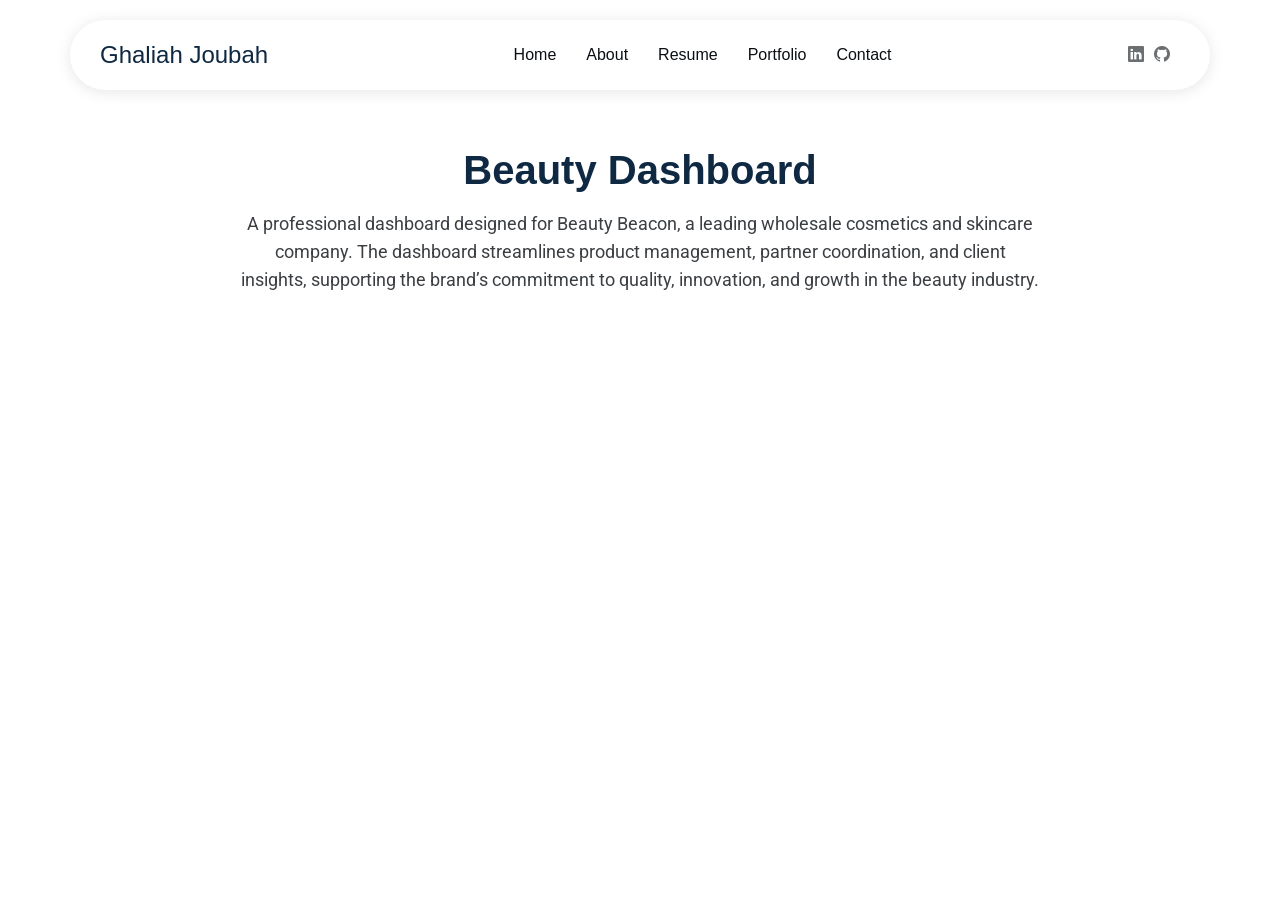
==== beauty-details.html @ 39a01fd5 "Add Home Page And Details Pages" ====
<!DOCTYPE html>
<html lang="en">
<head>
  <meta charset="utf-8">
  <meta content="width=device-width, initial-scale=1.0" name="viewport">
  <title>Portfolio Details</title>
  <meta name="description" content="">
  <meta name="keywords" content="">
  <!-- Favicons -->
  <link href="assets/img/favicon.png" rel="icon">
  <link href="assets/img/apple-touch-icon.png" rel="apple-touch-icon">
  <!-- Fonts -->
  <link href="https://fonts.googleapis.com" rel="preconnect">
  <link href="https://fonts.gstatic.com" rel="preconnect" crossorigin>
  <link href="https://fonts.googleapis.com/css2?family=Roboto:ital,wght@0,100;0,300;0,400;0,500;0,700;0,900;1,100;1,300;1,400;1,500;1,700;1,900&family=Quicksand:wght@300;400;500;600;700&family=Domine:wght@400;500;600;700&display=swap" rel="stylesheet">
  <!-- Vendor CSS Files -->
  <link href="assets/vendor/bootstrap/css/bootstrap.min.css" rel="stylesheet">
  <link href="assets/vendor/bootstrap-icons/bootstrap-icons.css" rel="stylesheet">
  <link href="assets/vendor/aos/aos.css" rel="stylesheet">
  <link href="assets/vendor/swiper/swiper-bundle.min.css" rel="stylesheet">
  <link href="assets/vendor/glightbox/css/glightbox.min.css" rel="stylesheet">
  <!-- Main CSS File -->
  <link href="assets/css/main.css" rel="stylesheet">
</head>

<body class="portfolio-details-page">
    <header id="header" class="header d-flex align-items-center sticky-top">
        <div class="header-container container-fluid container-xl position-relative d-flex align-items-center justify-content-between">
            <a href="index.html" class="logo d-flex align-items-center me-auto me-xl-0">
                <h1 class="sitename">Ghaliah Joubah</h1>
            </a>
            <nav id="navmenu" class="navmenu">
                <ul>
                    <li><a href="index.html#hero">Home</a></li>
                    <li><a href="index.html#about">About</a></li>
                    <li><a href="index.html#resume">Resume</a></li>
                    <li><a href="index.html#portfolio">Portfolio</a></li>
                    <li><a href="index.html#contact">Contact</a></li>
                </ul>
                <i class="mobile-nav-toggle d-xl-none bi bi-list"></i>
            </nav>
            <div class="header-social-links">
                <a href="https://linkedin.com/in/ghaliah-joubah-bb828525b" target="_blank" class="linkedin"><i class="bi bi-linkedin"></i></a>
            <a href="https://github.com/ghaliah-joubah" target="_blank"><i class="bi bi-github"></i></a>
            </div>
        </div>
  </header>

  <main class="main">
    <!-- Page Title -->
    <div class="page-title">
        <div class="title-wrapper">
            <h1>Beauty Dashboard</h1>
            <p>A professional dashboard designed for Beauty Beacon, a leading wholesale cosmetics and skincare company. The dashboard streamlines product management, partner coordination, and client insights, supporting the brand’s commitment to quality, innovation, and growth in the beauty industry.</p>
        </div>
    </div>
    <!-- Portfolio Details Section -->
    <section id="beauty-details" class="portfolio-details section">
        <div class="container" data-aos="fade-up" data-aos-delay="100">
            <div class="row gy-4">
                <div class="col-lg-8">
                    <div class="portfolio-details-slider swiper init-swiper">
                        <script type="application/json" class="swiper-config">
                            {
                                "loop": true,
                                "speed": 600,
                                "autoplay": {
                                    "delay": 5000
                                },
                                "slidesPerView": "auto",
                                "pagination": {
                                    "el": ".swiper-pagination",
                                    "type": "bullets",
                                    "clickable": true
                                }
                            }
                        </script>
                        <div class="swiper-wrapper align-items-center">
                            <div class="swiper-slide">
                                <img src="assets/img/portfolio/beauty1.jpg" alt="">
                            </div>
                            <div class="swiper-slide">
                                <img src="assets/img/portfolio/beauty2.jpg" alt="">
                            </div>
                            <div class="swiper-slide">
                                <img src="assets/img/portfolio/beauty3.jpg" alt="">
                            </div>
                            <div class="swiper-slide">
                              <img src="assets/img/portfolio/beauty4.jpg" alt="">
                            </div>
                            <div class="swiper-slide">
                                <img src="assets/img/portfolio/beauty5.jpg" alt="">
                            </div>
                            <div class="swiper-slide">
                                <img src="assets/img/portfolio/beauty6.jpg" alt="">
                            </div>
                            <div class="swiper-slide">
                                <img src="assets/img/portfolio/beauty7.jpg" alt="">
                            </div>
                        </div>
                        <div class="swiper-pagination"></div>
                    </div>
                </div>
                <div class="col-lg-4">
                    <div class="portfolio-info" data-aos="fade-up" data-aos-delay="200">
                        <h3>Project information</h3>
                        <ul>
                            <li><strong>Technologies</strong>: HTML, CSS, JavaScript (Responsive Design), Vue.js, Vue3-i18n, Vue3-Easy-Data-Table, Axios, Pinia, Vuelidate, Vue-SweetAlert2, Vue-Select</li>
                            <li><strong>Access</strong>: Private dashboard (admin login required)</li>
                        </ul>
                    </div>
                </div>
            </div>
        </div>
    </section>
  </main>

  

  <!-- Scroll Top -->
  <a href="#" id="scroll-top" class="scroll-top d-flex align-items-center justify-content-center"><i class="bi bi-arrow-up-short"></i></a>

  <!-- Preloader -->
  <div id="preloader"></div>

  <!-- Vendor JS Files -->
  <script src="assets/vendor/bootstrap/js/bootstrap.bundle.min.js"></script>
  <script src="assets/vendor/php-email-form/validate.js"></script>
  <script src="assets/vendor/aos/aos.js"></script>
  <script src="assets/vendor/swiper/swiper-bundle.min.js"></script>
  <script src="assets/vendor/glightbox/js/glightbox.min.js"></script>
  <script src="assets/vendor/imagesloaded/imagesloaded.pkgd.min.js"></script>
  <script src="assets/vendor/isotope-layout/isotope.pkgd.min.js"></script>

  <!-- Main JS File -->
  <script src="assets/js/main.js"></script>

</body>

</html>
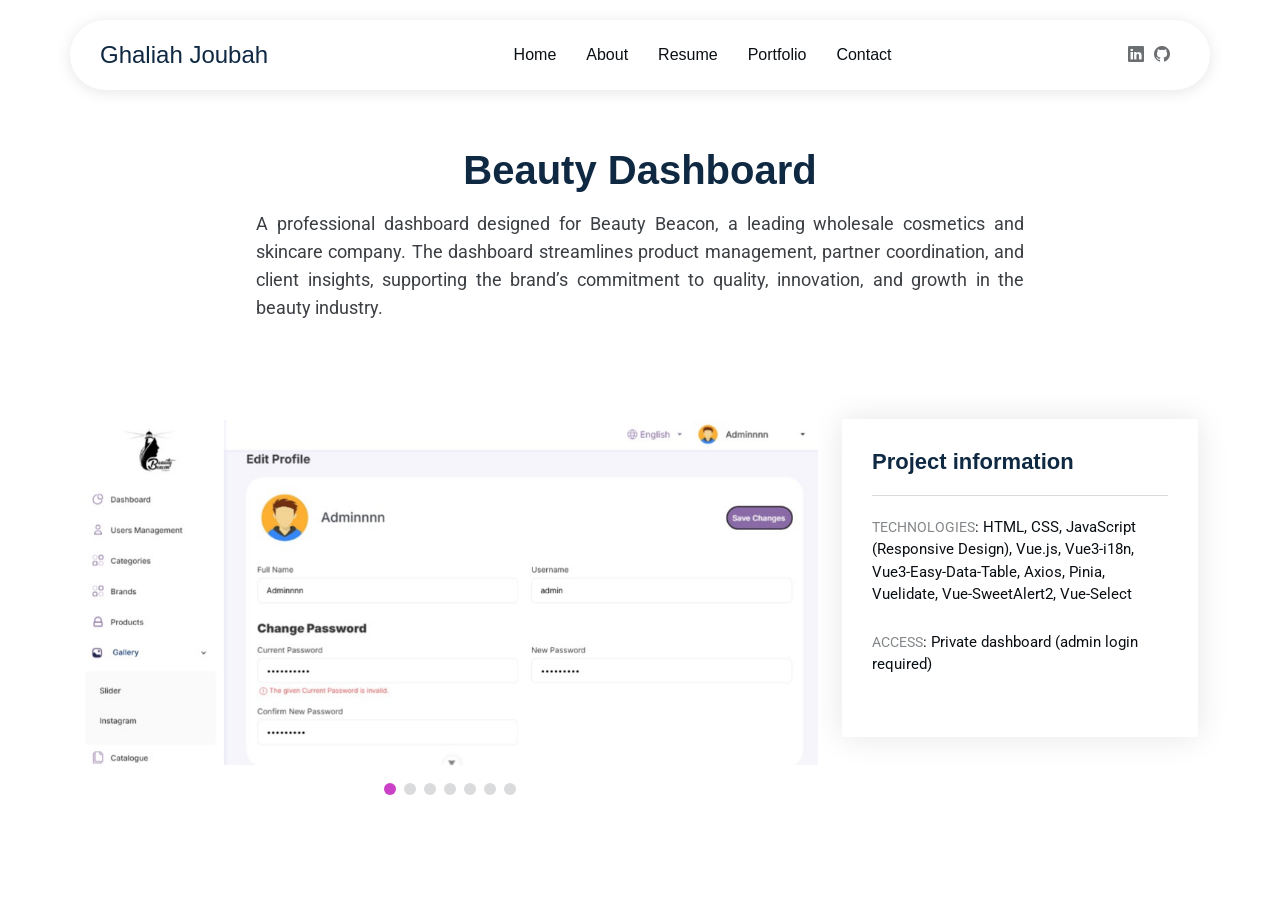
==== commit dd2599b9: "Fic In About Section And Delete Link Kutahya Project" ====
--- a/beauty-details.html
+++ b/beauty-details.html
@@ -7,9 +7,6 @@
   <title>Portfolio Details</title>
   <meta name="description" content="">
   <meta name="keywords" content="">
-  <!-- Favicons -->
-  <link href="assets/img/favicon.png" rel="icon">
-  <link href="assets/img/apple-touch-icon.png" rel="apple-touch-icon">
   <!-- Fonts -->
   <link href="https://fonts.googleapis.com" rel="preconnect">
   <link href="https://fonts.gstatic.com" rel="preconnect" crossorigin>
--- a/assets/css/main.css
+++ b/assets/css/main.css
@@ -0,0 +1,1611 @@
+
+/* Fonts */
+:root {
+  --default-font: "Roboto",  system-ui, -apple-system, "Segoe UI", Roboto, "Helvetica Neue", Arial, "Noto Sans", "Liberation Sans", sans-serif, "Apple Color Emoji", "Segoe UI Emoji", "Segoe UI Symbol", "Noto Color Emoji";
+  --heading-font: "Questrial",  sans-serif;
+  --nav-font: "Noto Sans",  sans-serif;
+}
+
+:root { 
+  --background-color: #ffffff; 
+  --default-color: #0a0f14; 
+  --heading-color: #0f2943; 
+  /* --heading-color:#814580; */
+  /* --accent-color: #e87532;  */
+  /* --accent-color: #f35fbb; */
+  --accent-color:#c122bedb;
+  --surface-color: #ffffff; 
+  --contrast-color: #ffffff; 
+}
+
+:root {
+  --nav-color: #0a0f14;
+  --nav-hover-color: #f35fbb;
+  --nav-mobile-background-color: #ffffff;
+}
+.light-background {
+  --background-color: #faf9fb;
+  --surface-color: #ffffff;
+}
+
+.dark-background {
+  --background-color: #060606;
+  --default-color: #ffffff;
+  --heading-color: #ffffff;
+  --surface-color: #252525;
+  --contrast-color: #ffffff;
+}
+
+/* Smooth scroll */
+:root {
+  scroll-behavior: smooth;
+}
+
+/*--------------------------------------------------------------
+# General Styling & Shared Classes
+--------------------------------------------------------------*/
+body {
+  color: var(--default-color);
+  background-color: var(--background-color);
+  font-family: var(--default-font);
+}
+
+a {
+  color: var(--accent-color);
+  text-decoration: none;
+  transition: 0.3s;
+}
+
+a:hover {
+  color: color-mix(in srgb, var(--accent-color), transparent 25%);
+  text-decoration: none;
+}
+
+h1,
+h2,
+h3,
+h4,
+h5,
+h6 {
+  color: var(--heading-color);
+  font-family: var(--heading-font);
+}
+
+/* PHP Email Form Messages
+------------------------------*/
+.php-email-form .error-message {
+  display: none;
+  background: #df1529;
+  color: #ffffff;
+  text-align: left;
+  padding: 15px;
+  margin-bottom: 24px;
+  font-weight: 600;
+}
+
+.php-email-form .sent-message {
+  display: none;
+  color: #ffffff;
+  background: #059652;
+  text-align: center;
+  padding: 15px;
+  margin-bottom: 24px;
+  font-weight: 600;
+}
+
+.php-email-form .loading {
+  display: none;
+  background: var(--surface-color);
+  text-align: center;
+  padding: 15px;
+  margin-bottom: 24px;
+}
+
+.php-email-form .loading:before {
+  content: "";
+  display: inline-block;
+  border-radius: 50%;
+  width: 24px;
+  height: 24px;
+  margin: 0 10px -6px 0;
+  border: 3px solid var(--accent-color);
+  border-top-color: var(--surface-color);
+  animation: php-email-form-loading 1s linear infinite;
+}
+
+@keyframes php-email-form-loading {
+  0% {
+    transform: rotate(0deg);
+  }
+
+  100% {
+    transform: rotate(360deg);
+  }
+}
+
+/*--------------------------------------------------------------
+# Global Header
+--------------------------------------------------------------*/
+.header {
+  color: var(--default-color);
+  background-color: var(--background-color);
+  padding: 20px 0;
+  transition: all 0.5s;
+  z-index: 997;
+}
+
+.header .header-container {
+  background: var(--surface-color);
+  border-radius: 50px;
+  padding: 5px 25px;
+  box-shadow: 0px 2px 15px rgba(0, 0, 0, 0.1);
+}
+
+.header .logo {
+  line-height: 1;
+}
+
+.header .logo img {
+  max-height: 36px;
+  margin-right: 8px;
+}
+
+.header .logo h1 {
+  font-size: 24px;
+  margin: 0;
+  padding-left: 5px;
+  font-weight: 500;
+  color: var(--heading-color);
+}
+
+.header .header-social-links {
+  padding-right: 15px;
+}
+
+.header .header-social-links a {
+  color: color-mix(in srgb, var(--default-color), transparent 40%);
+  padding-left: 6px;
+  display: inline-block;
+  transition: 0.3s;
+  font-size: 16px;
+}
+
+.header .header-social-links a:hover {
+  color: var(--accent-color);
+}
+
+.header .header-social-links a i {
+  line-height: 0px;
+}
+
+@media (max-width: 1200px) {
+  /* .header {
+    padding-top: 10px;
+  } */
+
+  .header .header-container {
+    margin-left: 10px;
+    margin-right: 10px;
+    padding: 10px 5px 10px 15px;
+  }
+
+  .header .logo {
+    order: 1;
+  }
+
+  .header .header-social-links {
+    order: 2;
+  }
+
+  .header .navmenu {
+    order: 3;
+  }
+}
+
+/*--------------------------------------------------------------
+# Navigation Menu
+--------------------------------------------------------------*/
+/* Navmenu - Desktop */
+@media (min-width: 1200px) {
+  .navmenu {
+    padding: 0;
+  }
+
+  .navmenu ul {
+    margin: 0;
+    padding: 0;
+    display: flex;
+    list-style: none;
+    align-items: center;
+  }
+
+  .navmenu li {
+    position: relative;
+  }
+
+  .navmenu a,
+  .navmenu a:focus {
+    color: var(--nav-color);
+    padding: 18px 15px;
+    font-size: 16px;
+    font-family: var(--nav-font);
+    font-weight: 400;
+    display: flex;
+    align-items: center;
+    justify-content: space-between;
+    white-space: nowrap;
+    transition: 0.3s;
+  }
+
+  .navmenu a i,
+  .navmenu a:focus i {
+    font-size: 12px;
+    line-height: 0;
+    margin-left: 5px;
+    transition: 0.3s;
+  }
+
+  .navmenu li:last-child a {
+    padding-right: 0;
+  }
+
+  .navmenu li:hover>a,
+  .navmenu .active,
+  .navmenu .active:focus {
+    color: var(--nav-hover-color);
+  }
+
+  .navmenu .dropdown ul {
+    margin: 0;
+    padding: 10px 0;
+    background: var(--nav-dropdown-background-color);
+    display: block;
+    position: absolute;
+    visibility: hidden;
+    left: 14px;
+    top: 130%;
+    opacity: 0;
+    transition: 0.3s;
+    border-radius: 4px;
+    z-index: 99;
+    box-shadow: 0px 0px 30px rgba(0, 0, 0, 0.1);
+  }
+
+  .navmenu .dropdown ul li {
+    min-width: 200px;
+  }
+
+  .navmenu .dropdown ul a {
+    padding: 10px 20px;
+    font-size: 15px;
+    text-transform: none;
+    color: var(--nav-dropdown-color);
+  }
+
+  .navmenu .dropdown ul a i {
+    font-size: 12px;
+  }
+
+  .navmenu .dropdown ul a:hover,
+  .navmenu .dropdown ul .active:hover,
+  .navmenu .dropdown ul li:hover>a {
+    color: var(--nav-dropdown-hover-color);
+  }
+
+  .navmenu .dropdown:hover>ul {
+    opacity: 1;
+    top: 100%;
+    visibility: visible;
+  }
+
+  .navmenu .dropdown .dropdown ul {
+    top: 0;
+    left: -90%;
+    visibility: hidden;
+  }
+
+  .navmenu .dropdown .dropdown:hover>ul {
+    opacity: 1;
+    top: 0;
+    left: -100%;
+    visibility: visible;
+  }
+}
+
+/* Navmenu - Mobile */
+@media (max-width: 1199px) {
+  .mobile-nav-toggle {
+    color: var(--nav-color);
+    font-size: 28px;
+    line-height: 0;
+    margin-right: 10px;
+    cursor: pointer;
+    transition: color 0.3s;
+  }
+
+  .navmenu {
+    padding: 0;
+    z-index: 9997;
+  }
+
+  .navmenu ul {
+    display: none;
+    list-style: none;
+    position: absolute;
+    inset: 60px 20px 20px 20px;
+    padding: 10px 0;
+    margin: 0;
+    border-radius: 6px;
+    background-color: var(--nav-mobile-background-color);
+    overflow-y: auto;
+    transition: 0.3s;
+    z-index: 9998;
+    box-shadow: 0px 0px 30px rgba(0, 0, 0, 0.1);
+  }
+
+  .navmenu a,
+  .navmenu a:focus {
+    color: var(--nav-dropdown-color);
+    padding: 10px 20px;
+    font-family: var(--nav-font);
+    font-size: 17px;
+    font-weight: 500;
+    display: flex;
+    align-items: center;
+    justify-content: space-between;
+    white-space: nowrap;
+    transition: 0.3s;
+  }
+
+  .navmenu a i,
+  .navmenu a:focus i {
+    font-size: 12px;
+    line-height: 0;
+    margin-left: 5px;
+    width: 30px;
+    height: 30px;
+    display: flex;
+    align-items: center;
+    justify-content: center;
+    border-radius: 50%;
+    transition: 0.3s;
+    background-color: color-mix(in srgb, var(--accent-color), transparent 90%);
+  }
+
+  .navmenu a i:hover,
+  .navmenu a:focus i:hover {
+    background-color: var(--accent-color);
+    color: var(--contrast-color);
+  }
+
+  .navmenu a:hover,
+  .navmenu .active,
+  .navmenu .active:focus {
+    color: var(--nav-dropdown-hover-color);
+  }
+
+  .navmenu .active i,
+  .navmenu .active:focus i {
+    background-color: var(--accent-color);
+    color: var(--contrast-color);
+    transform: rotate(180deg);
+  }
+
+  .navmenu .dropdown ul {
+    position: static;
+    display: none;
+    z-index: 99;
+    padding: 10px 0;
+    margin: 10px 20px;
+    background-color: var(--nav-dropdown-background-color);
+    border: 1px solid color-mix(in srgb, var(--default-color), transparent 90%);
+    box-shadow: none;
+    transition: all 0.5s ease-in-out;
+  }
+
+  .navmenu .dropdown ul ul {
+    background-color: rgba(33, 37, 41, 0.1);
+  }
+
+  .navmenu .dropdown>.dropdown-active {
+    display: block;
+    background-color: rgba(33, 37, 41, 0.03);
+  }
+
+  .mobile-nav-active {
+    overflow: hidden;
+  }
+
+  .mobile-nav-active .mobile-nav-toggle {
+    color: #fff;
+    position: absolute;
+    font-size: 32px;
+    top: 15px;
+    right: 15px;
+    margin-right: 0;
+    z-index: 9999;
+  }
+
+  .mobile-nav-active .navmenu {
+    position: fixed;
+    overflow: hidden;
+    inset: 0;
+    background: rgba(33, 37, 41, 0.8);
+    transition: 0.3s;
+  }
+
+  .mobile-nav-active .navmenu>ul {
+    display: block;
+  }
+}
+/*--------------------------------------------------------------
+# Scroll Top Button
+--------------------------------------------------------------*/
+.scroll-top {
+  position: fixed;
+  visibility: hidden;
+  opacity: 0;
+  right: 15px;
+  bottom: -15px;
+  z-index: 99999;
+  background-color: var(--accent-color);
+  width: 44px;
+  height: 44px;
+  border-radius: 50px;
+  transition: all 0.4s;
+}
+
+.scroll-top i {
+  font-size: 24px;
+  color: var(--contrast-color);
+  line-height: 0;
+}
+
+.scroll-top:hover {
+  background-color: color-mix(in srgb, var(--accent-color), transparent 20%);
+  color: var(--contrast-color);
+}
+
+.scroll-top.active {
+  visibility: visible;
+  opacity: 1;
+  bottom: 15px;
+}
+
+/*--------------------------------------------------------------
+# Disable aos animation delay on mobile devices
+--------------------------------------------------------------*/
+@media screen and (max-width: 768px) {
+  [data-aos-delay] {
+    transition-delay: 0 !important;
+  }
+}
+
+/*--------------------------------------------------------------
+# Global Page Titles & Breadcrumbs
+--------------------------------------------------------------*/
+.page-title {
+  text-align: center;
+  padding: 20px 0;
+}
+
+.page-title .breadcrumbs {
+  margin-bottom: 1.5rem;
+}
+
+.page-title .breadcrumbs .breadcrumb {
+  justify-content: center;
+  margin: 0;
+  padding: 0;
+  background: none;
+}
+
+.page-title .breadcrumbs .breadcrumb .breadcrumb-item {
+  font-size: 0.9rem;
+  color: color-mix(in srgb, var(--default-color), transparent 30%);
+}
+
+.page-title .breadcrumbs .breadcrumb .breadcrumb-item.active {
+  color: var(--accent-color);
+}
+
+.page-title .breadcrumbs .breadcrumb .breadcrumb-item a {
+  color: inherit;
+  text-decoration: none;
+  transition: color 0.3s ease;
+}
+
+.page-title .breadcrumbs .breadcrumb .breadcrumb-item a:hover {
+  color: var(--accent-color);
+}
+
+.page-title .breadcrumbs .breadcrumb .breadcrumb-item a i {
+  font-size: 0.9rem;
+  margin-right: 0.2rem;
+}
+
+.page-title .breadcrumbs .breadcrumb .breadcrumb-item+.breadcrumb-item::before {
+  color: color-mix(in srgb, var(--default-color), transparent 50%);
+}
+
+.page-title .title-wrapper {
+  max-width: 800px;
+  margin: 0 auto;
+  padding: 16px 16px;
+}
+
+.page-title .title-wrapper h1 {
+  font-size: 2.5rem;
+  margin-bottom: 1rem;
+  font-weight: 700;
+  color: var(--heading-color);
+}
+
+.page-title .title-wrapper p {
+  font-size: 1.1rem;
+  color: color-mix(in srgb, var(--default-color), transparent 20%);
+  margin: 0;
+  line-height: 1.6;
+  text-align: justify;
+}
+
+@media (max-width: 768px) {
+  .page-title .title-wrapper h1 {
+    font-size: 2rem;
+  }
+
+  .page-title .title-wrapper p {
+    font-size: 1rem;
+  }
+}
+
+@media (max-width: 576px) {
+  .page-title .title-wrapper h1 {
+    font-size: 1.75rem;
+  }
+}
+@media (max-width: 420px) {
+    .page-title .title-wrapper p {
+        font-size: 14px;
+    }
+    .portfolio-details .portfolio-info {
+        padding: 30px 20px;
+    }
+}
+
+/*--------------------------------------------------------------
+# Global Sections
+--------------------------------------------------------------*/
+section,
+.section {
+  color: var(--default-color);
+  background-color: var(--background-color);
+  padding: 60px 0;
+  scroll-margin-top: 90px;
+  overflow: clip;
+}
+
+@media (max-width: 1199px) {
+    section,
+    .section {
+    scroll-margin-top: 66px;
+    }
+}
+
+/*--------------------------------------------------------------
+# Global Section Titles
+--------------------------------------------------------------*/
+.section-title {
+  text-align: center;
+  padding-bottom: 60px;
+  position: relative;
+}
+
+.section-title h2 {
+  font-size: 42px;
+  font-weight: 700;
+  margin-bottom: 10px;
+  background: linear-gradient(120deg, var(--heading-color), var(--accent-color));
+  -webkit-background-clip: text;
+  -webkit-text-fill-color: transparent;
+  background-clip: text;
+  position: relative;
+}
+
+.section-title .title-shape {
+  width: 200px;
+  height: 20px;
+  margin: 0 auto;
+  color: var(--accent-color);
+  opacity: 0.5;
+}
+
+.section-title .title-shape svg {
+  width: 100%;
+  height: 100%;
+}
+
+.section-title p {
+  margin: 15px auto 0;
+  font-size: 16px;
+  max-width: 700px;
+  color: color-mix(in srgb, var(--default-color), transparent 25%);
+  line-height: 1.8;
+}
+
+@media (max-width: 768px) {
+  .section-title h2 {
+    font-size: 32px;
+  }
+
+  .section-title .subtitle-wrapper .subtitle {
+    font-size: 13px;
+  }
+}
+
+/*--------------------------------------------------------------
+# Hero Section
+--------------------------------------------------------------*/
+.hero {
+  padding: 80px 0;
+  position: relative;
+  overflow: hidden;
+}
+.hero .content h2 {
+  font-size: 56px;
+  font-weight: 700;
+  line-height: 1.2;
+  margin-bottom: 1.5rem;
+}
+.hero .content .lead {
+  font-size: 20px;
+  margin-bottom: 2rem;
+  color: color-mix(in srgb, var(--default-color), transparent 20%);
+}
+.hero .cta-buttons {
+  display: flex;
+  gap: 1rem;
+  margin-bottom: 3rem;
+}
+.hero .cta-buttons .btn {
+  padding: 12px 32px;
+  font-size: 1rem;
+  font-weight: 500;
+  border-radius: 50px;
+  transition: all 0.3s ease;
+}
+.hero .cta-buttons .btn.btn-primary {
+  background-color: var(--accent-color);
+  border-color: var(--accent-color);
+  color: var(--contrast-color);
+}
+.hero .cta-buttons .btn.btn-primary:hover {
+  background-color: color-mix(in srgb, var(--accent-color), transparent 15%);
+  border-color: color-mix(in srgb, var(--accent-color), transparent 15%);
+  transform: translateY(-2px);
+}
+.hero .cta-buttons .btn.btn-outline {
+  border: 2px solid color-mix(in srgb, var(--accent-color), transparent 70%);
+  color: var(--accent-color);
+  background: transparent;
+}
+.hero .cta-buttons .btn.btn-outline:hover {
+  background-color: var(--accent-color);
+  color: var(--contrast-color);
+  transform: translateY(-2px);
+}
+.hero .hero-stats {
+  display: flex;
+  gap: 3rem;
+  margin-top: 2rem;
+}
+.hero .hero-stats .stat-item .stat-number {
+  display: block;
+  font-size: 40px;
+  font-weight: 700;
+  color: var(--heading-color);
+  line-height: 1;
+}
+.hero .hero-stats .stat-item .stat-label {
+  font-size: 14px;
+  color: color-mix(in srgb, var(--default-color), transparent 30%);
+  margin-top: 8px;
+  display: block;
+}
+.hero .hero-image {
+  position: relative;
+  padding: 2rem;
+}
+.hero .hero-image img {
+  position: relative;
+  z-index: 2;
+  width:100%;
+}
+.hero .hero-image .shape-1,
+.hero .hero-image .shape-2 {
+  position: absolute;
+  border-radius: 30% 70% 70% 30%/30% 30% 70% 70%;
+  z-index: 1;
+}
+.hero .hero-image .shape-1 {
+  width: 300px;
+  height: 300px;
+  background-color: color-mix(in srgb, var(--accent-color), transparent 85%);
+  top: -20px;
+  right: -20px;
+  animation: morphShape 15s linear infinite;
+}
+.hero .hero-image .shape-2 {
+  width: 200px;
+  height: 200px;
+  background-color: color-mix(in srgb, var(--heading-color), transparent 90%);
+  bottom: -20px;
+  left: -20px;
+  animation: morphShape 20s linear infinite reverse;
+}
+
+@keyframes morphShape {
+  0% {
+    border-radius: 30% 70% 70% 30%/30% 30% 70% 70%;
+  }
+
+  25% {
+    border-radius: 58% 42% 75% 25%/76% 46% 54% 24%;
+  }
+
+  50% {
+    border-radius: 50% 50% 33% 67%/55% 27% 73% 45%;
+  }
+
+  75% {
+    border-radius: 33% 67% 58% 42%/63% 68% 32% 37%;
+  }
+
+  100% {
+    border-radius: 30% 70% 70% 30%/30% 30% 70% 70%;
+  }
+}
+@media (max-width: 1200px) {
+    .hero .content h2 {
+        font-size: 40px;
+    }
+}
+@media (max-width: 991px) {
+    .hero {
+        text-align: center;
+        padding: 60px 0;
+    }
+    .hero .cta-buttons {
+        justify-content: center;
+    }
+    .hero .hero-stats {
+        justify-content: center;
+    }
+    .hero .hero-image {
+        margin-top: 3rem;
+    }
+}
+@media (max-width: 768px) {
+    .hero .content h2 {
+        font-size: 34px;
+    }
+    .hero .content .lead{
+        font-size: 18px;
+    }
+}
+@media (max-width: 576px) {
+    /* .hero .cta-buttons {
+        flex-direction: column;
+    } */
+    .hero .cta-buttons .btn {
+        width: 50%;
+        margin: auto;
+    }
+    .hero .hero-stats {
+        /* flex-direction: column; */
+        gap: 24px;
+    }
+    .hero .content h2 {
+        font-size: 27px;
+    }
+    .hero .content .lead{
+        font-size: 14px;
+    }
+    .hero {
+        padding: 30px 0;
+    }
+}
+@media (max-width:420px) {
+    .hero .content h2 {
+        font-size: 23px;
+    }
+    .header .logo h1 {
+        font-size: 20px;
+        padding-left: 0px;
+    }
+    .hero .cta-buttons .btn {
+        padding: 12px 12px;
+    }
+}
+@media (max-width: 364px) {
+    .hero .content h2 {
+        font-size: 19px;
+    }
+    .section-title p {
+        font-size: 14px;
+    }
+}
+/*--------------------------------------------------------------
+# About Section
+--------------------------------------------------------------*/
+.about .about-image {
+  position: relative;
+}
+
+.about .about-image img {
+  box-shadow: 0 0 30px rgba(0, 0, 0, 0.1);
+}
+
+.about .about-content {
+  padding-left: 2rem;
+}
+
+@media (max-width: 991.98px) {
+  .about .about-content {
+    padding-left: 0;
+    margin-top: 3rem;
+  }
+}
+
+.about .about-content .subtitle {
+  font-size: 0.875rem;
+  font-weight: 600;
+  letter-spacing: 2px;
+  color: var(--accent-color);
+  margin-bottom: 1rem;
+  display: block;
+}
+
+.about .about-content h2 {
+  font-size: 2rem;
+  font-weight: 700;
+  margin-bottom: 1.5rem;
+}
+
+.about .about-content .lead {
+  font-size: 1.1rem;
+  color: color-mix(in srgb, var(--default-color), transparent 25%);
+}
+
+.about .personal-info {
+  margin-top: 2rem;
+  padding: 32px 32px;
+  background-color: var(--surface-color);
+  border-radius: 1rem;
+  box-shadow: 0 0 30px rgba(0, 0, 0, 0.05);
+  margin-bottom:10px;
+}
+
+.about .personal-info .info-item {
+  display: flex;
+  flex-direction: column;
+  gap: 0.5rem;
+}
+
+.about .personal-info .info-item .label {
+  font-size: 0.875rem;
+  color: color-mix(in srgb, var(--default-color), transparent 40%);
+}
+
+.about .personal-info .info-item .value {
+  font-weight: 600;
+  color: var(--heading-color);
+  width: 100%;
+  text-overflow: ellipsis;
+  overflow: hidden;
+  white-space: nowrap;
+}
+
+.about .signature {
+  display: flex;
+  align-items: center;
+  gap: 1.5rem;
+}
+
+.about .signature .signature-image {
+  max-width: 150px;
+}
+
+.about .signature .signature-info h4 {
+  font-size: 1.25rem;
+  margin-bottom: 0.25rem;
+}
+
+.about .signature .signature-info p {
+  font-size: 0.875rem;
+  color: color-mix(in srgb, var(--default-color), transparent 40%);
+  margin: 0;
+}
+@media (max-width:420px) {
+    .about .personal-info {
+        padding: 20px 16px;
+    }
+}
+/*--------------------------------------------------------------
+# Skills Section
+--------------------------------------------------------------*/
+.skills .skill-box {
+  background-color: var(--surface-color);
+  padding: 32px;
+  border-radius: 8px;
+  box-shadow: 0 0 20px rgba(0, 0, 0, 0.05);
+}
+
+.skills .skill-box h3 {
+  font-size: 1.2rem;
+  margin-bottom: 1rem;
+  font-weight: 600;
+}
+
+.skills .skill-box p {
+  font-size: 14px;
+  margin-bottom: 0.8rem;
+  opacity: 0.6;
+}
+
+.skills .skill-box .progress {
+  background-color: color-mix(in srgb, var(--accent-color), transparent 85%);
+  border-radius: 50px;
+  height: 8px;
+  margin-top: 5px;
+  overflow: hidden;
+}
+
+.skills .skill-box .progress .progress-bar {
+  background-color: var(--accent-color);
+  height: 100%;
+  position: relative;
+  border-radius: 50px;
+  transition: 0.9s;
+  width: 1px;
+}
+@media(max-width:1200px){
+  .skills .skill-box {
+    padding: 25px 20px
+  }
+}
+@media (max-width: 767px) {
+  .skills .skill-box {
+      width: 90%;
+      margin: auto;
+  }
+}
+@media (max-width: 420px) {
+    .skills .skill-box {
+        padding: 20px 13px;
+    }
+}
+/*--------------------------------------------------------------
+# Resume Section
+--------------------------------------------------------------*/
+.resume .resume-wrapper .resume-block {
+  margin-bottom: 3rem;
+}
+
+.resume .resume-wrapper .resume-block:last-child {
+  margin-bottom: 0;
+}
+
+.resume .resume-wrapper .resume-block h2 {
+  font-size: 2rem;
+  margin-bottom: 0.8rem;
+  font-weight: 700;
+}
+
+.resume .resume-wrapper .resume-block h2 span {
+  color: var(--accent-color);
+}
+
+.resume .resume-wrapper .resume-block .lead {
+  color: color-mix(in srgb, var(--default-color), transparent 25%);
+  margin-bottom: 3rem;
+}
+
+.resume .resume-wrapper .timeline {
+  position: relative;
+}
+
+.resume .resume-wrapper .timeline::before {
+  content: "";
+  position: absolute;
+  left: 20%;
+  top: 0;
+  height: 100%;
+  width: 2px;
+  background-color: color-mix(in srgb, var(--accent-color), transparent 85%);
+}
+
+.resume .resume-wrapper .timeline .timeline-item {
+  display: flex;
+  align-items: flex-start;
+  margin-bottom: 2.5rem;
+  position: relative;
+}
+
+.resume .resume-wrapper .timeline .timeline-item:last-child {
+  margin-bottom: 0;
+}
+
+.resume .resume-wrapper .timeline .timeline-item .timeline-left {
+  width: 20%;
+  padding-right: 3rem;
+}
+
+.resume .resume-wrapper .timeline .timeline-item .timeline-left .company {
+  color: var(--heading-color);
+  font-weight: 600;
+  font-size: 1.1rem;
+  margin-bottom: 0.25rem;
+}
+
+.resume .resume-wrapper .timeline .timeline-item .timeline-left .period {
+  color: var(--accent-color);
+  font-size: 0.9rem;
+}
+
+.resume .resume-wrapper .timeline .timeline-item .timeline-dot {
+  position: absolute;
+  left: calc(20% + 1px);
+  transform: translateX(-50%);
+  width: 1rem;
+  height: 1rem;
+  background-color: var(--accent-color);
+  border-radius: 50%;
+}
+
+.resume .resume-wrapper .timeline .timeline-item .timeline-right {
+  width: 70%;
+  padding-left: 3rem;
+  margin-top: -4px;
+}
+
+.resume .resume-wrapper .timeline .timeline-item .timeline-right .position {
+  color: var(--heading-color);
+  font-size: 1.2rem;
+  margin-bottom: 0.6rem;
+  font-weight: 600;
+}
+
+.resume .resume-wrapper .timeline .timeline-item .timeline-right .description {
+  color: color-mix(in srgb, var(--default-color), transparent 25%);
+}
+
+.resume .resume-wrapper .timeline .timeline-item .timeline-right ul {
+  padding-left: 15px;
+}
+
+.resume .resume-wrapper .timeline .timeline-item .timeline-right ul li {
+  padding-bottom: 12px;
+}
+
+@media (max-width: 992px) {
+  .resume .resume-wrapper .resume-block h2 {
+    font-size: 2rem;
+  }
+
+  .resume .resume-wrapper .timeline::before {
+    left: 1rem;
+  }
+
+  .resume .resume-wrapper .timeline .timeline-item {
+    flex-direction: column;
+    margin-bottom: 20px;
+  }
+
+  .resume .resume-wrapper .timeline .timeline-item .timeline-left {
+    width: 100%;
+    text-align: left;
+    padding-right: 0;
+    padding-left: 2.5rem;
+    margin-bottom: 1.6rem;
+    margin-top: -4px;
+  }
+
+  .resume .resume-wrapper .timeline .timeline-item .timeline-dot {
+    left: calc(1rem + 1px);
+  }
+
+  .resume .resume-wrapper .timeline .timeline-item .timeline-right {
+    width: 100%;
+    padding-left: 2.5rem;
+  }
+}
+
+/*--------------------------------------------------------------
+# Portfolio Section
+--------------------------------------------------------------*/
+.portfolio .portfolio-filters-container {
+  margin-bottom: 40px;
+}
+
+.portfolio .portfolio-filters {
+  display: flex;
+  justify-content: center;
+  gap: 15px;
+  flex-wrap: wrap;
+  padding: 0;
+  margin: 0;
+  list-style: none;
+}
+
+.portfolio .portfolio-filters li {
+  font-size: 15px;
+  font-weight: 500;
+  padding: 8px 20px;
+  cursor: pointer;
+  border-radius: 30px;
+  background-color: color-mix(in srgb, var(--surface-color), transparent 50%);
+  color: var(--default-color);
+  transition: all 0.3s ease-in-out;
+}
+
+.portfolio .portfolio-filters li:hover {
+  background-color: color-mix(in srgb, var(--accent-color), transparent 85%);
+  color: var(--accent-color);
+  transform: translateY(-2px);
+}
+
+.portfolio .portfolio-filters li.filter-active {
+  background-color: var(--accent-color);
+  color: var(--contrast-color);
+}
+
+.portfolio .portfolio-card {
+  background-color: var(--surface-color);
+  border-radius: 15px;
+  overflow: hidden;
+  box-shadow: 0 5px 25px rgba(0, 0, 0, 0.05);
+  transition: all 0.3s ease-in-out;
+}
+
+.portfolio .portfolio-card:hover {
+  transform: translateY(-10px);
+  box-shadow: 0 8px 35px rgba(0, 0, 0, 0.1);
+}
+
+.portfolio .portfolio-card:hover .portfolio-overlay {
+  opacity: 1;
+  visibility: visible;
+}
+
+.portfolio .portfolio-card:hover .portfolio-overlay .portfolio-actions {
+  transform: translateY(0);
+}
+
+.portfolio .portfolio-card .portfolio-image {
+  position: relative;
+  overflow: hidden;
+  /* aspect-ratio: 16/10; */
+  aspect-ratio: 5/2;
+  padding-inline: 10px;
+  padding-top: 10px;
+}
+
+.portfolio .portfolio-card .portfolio-image img {
+  width: 100%;
+  height: 100%;
+  object-fit: contain;
+  transition: transform 0.6s ease-in-out;
+}
+
+.portfolio .portfolio-card .portfolio-overlay {
+  position: absolute;
+  top: 0;
+  left: 0;
+  width: 100%;
+  height: 100%;
+  background: linear-gradient(to top, rgba(0, 0, 0, 0.7), transparent);
+  opacity: 0;
+  visibility: hidden;
+  transition: all 0.4s ease-in-out;
+  display: flex;
+  align-items: flex-end;
+  padding: 20px;
+}
+
+.portfolio .portfolio-card .portfolio-overlay .portfolio-actions {
+  transform: translateY(20px);
+  transition: all 0.4s ease-in-out;
+  display: flex;
+  gap: 15px;
+}
+
+.portfolio .portfolio-card .portfolio-overlay .portfolio-actions a {
+  width: 45px;
+  height: 45px;
+  background-color: var(--surface-color);
+  border-radius: 50%;
+  display: flex;
+  align-items: center;
+  justify-content: center;
+  color: var(--accent-color);
+  font-size: 20px;
+  transition: all 0.3s ease;
+}
+
+.portfolio .portfolio-card .portfolio-overlay .portfolio-actions a:hover {
+  background-color: var(--accent-color);
+  color: var(--contrast-color);
+  transform: scale(1.1);
+}
+
+.portfolio .portfolio-card .portfolio-content {
+  padding: 25px;
+}
+
+.portfolio .portfolio-card .portfolio-content .category {
+  font-size: 14px;
+  color: var(--accent-color);
+  text-transform: uppercase;
+  letter-spacing: 1px;
+  font-weight: 500;
+  display: block;
+  margin-bottom: 10px;
+}
+
+.portfolio .portfolio-card .portfolio-content h3 {
+  font-size: 20px;
+  margin: 0 0 15px;
+  font-weight: 600;
+  transition: color 0.3s ease;
+}
+
+.portfolio .portfolio-card .portfolio-content h3:hover {
+  color: var(--accent-color);
+}
+
+.portfolio .portfolio-card .portfolio-content p {
+  font-size: 15px;
+  color: color-mix(in srgb, var(--default-color), transparent 30%);
+  margin: 0;
+  line-height: 1.6;
+}
+
+@media (max-width: 768px) {
+    .portfolio .portfolio-filters li {
+        font-size: 14px;
+        padding: 6px 15px;
+    }
+
+    .portfolio .portfolio-card .portfolio-content {
+        padding: 20px;
+    }
+
+    .portfolio .portfolio-card .portfolio-content h3 {
+        font-size: 18px;
+    }
+
+    .portfolio .portfolio-card .portfolio-content p {
+        font-size: 14px;
+    }
+    .portfolio .portfolio-card {
+        width: 85%;
+        margin: auto;
+    }
+}
+@media (max-width:420px) {
+    .portfolio .portfolio-filters {
+      justify-content: start;
+      flex-wrap: nowrap;
+      overflow: auto;
+      width: 100%;
+    }
+    .portfolio .portfolio-filters::-webkit-scrollbar{
+        display: none;
+    }
+    .portfolio .portfolio-filters li {
+        white-space: nowrap;
+    }
+    .portfolio .portfolio-card {
+        width: 100%;
+        margin: auto;
+    }
+}
+
+/*--------------------------------------------------------------
+# Contact Section
+--------------------------------------------------------------*/
+.contact .info-item i {
+  font-size: 20px;
+  color: var(--accent-color);
+  font-size: 36px;
+  display: flex;
+  justify-content: center;
+  align-items: center;
+  border-radius: 4px;
+  transition: all 0.3s ease-in-out;
+}
+.contact .info-item h3 {
+  font-size: 24px;
+  font-weight: 700;
+  margin: 20px 0;
+}
+.contact .info-item p {
+  padding: 0;
+  margin-bottom: 0;
+  font-size: 14px;
+}
+.contact .php-email-form {
+  box-shadow: 0px 0px 20px rgba(0, 0, 0, 0.1);
+  padding: 30px;
+  margin-top: 30px;
+}
+.contact .php-email-form input[type=text],
+.contact .php-email-form input[type=email],
+.contact .php-email-form textarea {
+  font-size: 14px;
+  padding: 10px 15px;
+  box-shadow: none;
+  border-radius: 0;
+  color: var(--default-color);
+  background-color: color-mix(in srgb, var(--background-color), transparent 50%);
+  border-color: color-mix(in srgb, var(--default-color), transparent 80%);
+}
+.contact .php-email-form input[type=text]:focus,
+.contact .php-email-form input[type=email]:focus,
+.contact .php-email-form textarea:focus {
+  border-color: var(--accent-color);
+}
+.contact .php-email-form input[type=text]::placeholder,
+.contact .php-email-form input[type=email]::placeholder,
+.contact .php-email-form textarea::placeholder {
+  color: color-mix(in srgb, var(--default-color), transparent 70%);
+}
+.contact .php-email-form button[type=submit] {
+  color: var(--contrast-color);
+  background: var(--accent-color);
+  border: 0;
+  padding: 10px 30px;
+  transition: 0.4s;
+  border-radius: 50px;
+}
+.contact .php-email-form button[type=submit]:hover {
+  background: color-mix(in srgb, var(--accent-color), transparent 20%);
+}
+@media (min-width: 992px) {
+    .contact .info-item.info-item-borders {
+      border-left: 1px solid color-mix(in srgb, var(--default-color), transparent 85%);
+      border-right: 1px solid color-mix(in srgb, var(--default-color), transparent 85%);
+    }
+    /* .contact .info-item.info-item-borders:last-child{
+      border-right: none;
+    } */
+}
+@media (max-width:991px) {
+    .border-responsive{
+        border-bottom: 1px solid color-mix(in srgb, var(--default-color), transparent 85%);
+    }
+    .contact .info-item p {
+        margin-bottom: 10px;
+    }
+}
+@media (max-width: 575px) {
+    .contact .php-email-form {
+      padding: 20px;
+    }
+  }
+@media (max-width:420px) {
+    .contact .info-item i {
+        font-size: 29px;
+    }
+    .contact .info-item h3 {
+        font-size: 22px;
+    }
+    .contact .info-item p {
+        font-size: 12px;
+    }
+    .lead {
+        font-size: 17px;
+    }
+}
+/*--------------------------------------------------------------
+# Portfolio Details Section
+--------------------------------------------------------------*/
+.portfolio-details .portfolio-info h3 {
+  font-size: 22px;
+  font-weight: 700;
+  margin-bottom: 20px;
+  padding-bottom: 20px;
+  position: relative;
+}
+
+/* .portfolio-details .portfolio-info h3:after {
+  content: "";
+  position: absolute;
+  display: block;
+  width: 50px;
+  height: 3px;
+  background: var(--accent-color);
+  left: 0;
+  bottom: 0;
+} */
+
+.portfolio-details .portfolio-info ul {
+  list-style: none;
+  padding: 0;
+  font-size: 15px;
+}
+
+.portfolio-details .portfolio-info ul li {
+  /* display: flex;
+  flex-direction: column; */
+  padding-bottom: 15px;
+}
+
+.portfolio-details .portfolio-info ul strong {
+  text-transform: uppercase;
+  font-weight: 400;
+  color: color-mix(in srgb, var(--default-color), transparent 50%);
+  font-size: 14px;
+}
+
+.portfolio-details .portfolio-info .btn-visit {
+  padding: 8px 40px;
+  background: var(--accent-color);
+  color: var(--contrast-color);
+  border-radius: 50px;
+  transition: 0.3s;
+}
+
+.portfolio-details .portfolio-info .btn-visit:hover {
+  background: color-mix(in srgb, var(--accent-color), transparent 20%);
+}
+
+.portfolio-details .portfolio-description h2 {
+  font-size: 26px;
+  font-weight: 700;
+  margin-bottom: 20px;
+}
+
+.portfolio-details .portfolio-description p {
+  padding: 0;
+}
+
+.portfolio-details .portfolio-description .testimonial-item {
+  padding: 30px 30px 0 30px;
+  position: relative;
+  background: color-mix(in srgb, var(--default-color), transparent 97%);
+  margin-bottom: 50px;
+}
+
+.portfolio-details .portfolio-description .testimonial-item .testimonial-img {
+  width: 90px;
+  border-radius: 50px;
+  border: 6px solid var(--background-color);
+  float: left;
+  margin: 0 10px 0 0;
+}
+
+.portfolio-details .portfolio-description .testimonial-item h3 {
+  font-size: 18px;
+  font-weight: bold;
+  margin: 15px 0 5px 0;
+  padding-top: 20px;
+}
+
+.portfolio-details .portfolio-description .testimonial-item h4 {
+  font-size: 14px;
+  color: #6c757d;
+  margin: 0;
+}
+
+.portfolio-details .portfolio-description .testimonial-item .quote-icon-left,
+.portfolio-details .portfolio-description .testimonial-item .quote-icon-right {
+  color: color-mix(in srgb, var(--accent-color), transparent 50%);
+  font-size: 26px;
+  line-height: 0;
+}
+
+.portfolio-details .portfolio-description .testimonial-item .quote-icon-left {
+  display: inline-block;
+  left: -5px;
+  position: relative;
+}
+
+.portfolio-details .portfolio-description .testimonial-item .quote-icon-right {
+  display: inline-block;
+  right: -5px;
+  position: relative;
+  top: 10px;
+  transform: scale(-1, -1);
+}
+
+.portfolio-details .portfolio-description .testimonial-item p {
+  font-style: italic;
+  margin: 0 0 15px 0 0 0;
+  padding: 0;
+}
+/*--------------------------------------------------------------
+# Starter Section Section
+--------------------------------------------------------------*/
+.starter-section {
+  /* Add your styles here */
+}
+/* download btn */
+.btn-download{
+  padding: 0.8rem 2rem;
+  font-size: 1rem;
+  font-weight: 500;
+  border-radius: 50px;
+  transition: all 0.3s ease;
+  border: 2px solid color-mix(in srgb, var(--accent-color), transparent 70%);
+  color: var(--accent-color);
+  background: transparent;
+}
+.btn-download:hover{
+  background-color: var(--accent-color);
+  color: var(--contrast-color);
+  transform: translateY(-2px);
+}
+
+/*--------------------------------------------------------------
+# Portfolio Details Section
+--------------------------------------------------------------*/
+.portfolio-details .portfolio-details-slider img {
+  width: 100%;
+}
+
+.portfolio-details .portfolio-details-slider .swiper-pagination {
+  margin-top: 20px;
+  position: relative;
+}
+
+.portfolio-details .portfolio-details-slider .swiper-pagination .swiper-pagination-bullet {
+  width: 12px;
+  height: 12px;
+  background-color: color-mix(in srgb, var(--default-color), transparent 85%);
+  opacity: 1;
+}
+
+.portfolio-details .portfolio-details-slider .swiper-pagination .swiper-pagination-bullet-active {
+  background-color: var(--accent-color);
+}
+
+.portfolio-details .portfolio-info {
+  background-color: var(--surface-color);
+  padding: 30px;
+  box-shadow: 0px 0 30px rgba(0, 0, 0, 0.1);
+}
+
+.portfolio-details .portfolio-info h3 {
+  font-size: 22px;
+  font-weight: 700;
+  margin-bottom: 20px;
+  padding-bottom: 20px;
+  border-bottom: 1px solid color-mix(in srgb, var(--default-color), transparent 85%);
+}
+
+.portfolio-details .portfolio-info ul {
+  list-style: none;
+  padding: 0;
+  font-size: 15px;
+}
+
+.portfolio-details .portfolio-info ul li+li {
+  margin-top: 10px;
+}
+
+.portfolio-details .portfolio-description {
+  padding-top: 30px;
+}
+
+.portfolio-details .portfolio-description h2 {
+  font-size: 26px;
+  font-weight: 700;
+  margin-bottom: 20px;
+}
+
+.portfolio-details .portfolio-description p {
+  padding: 0;
+  color: color-mix(in srgb, var(--default-color), transparent 30%);
+}
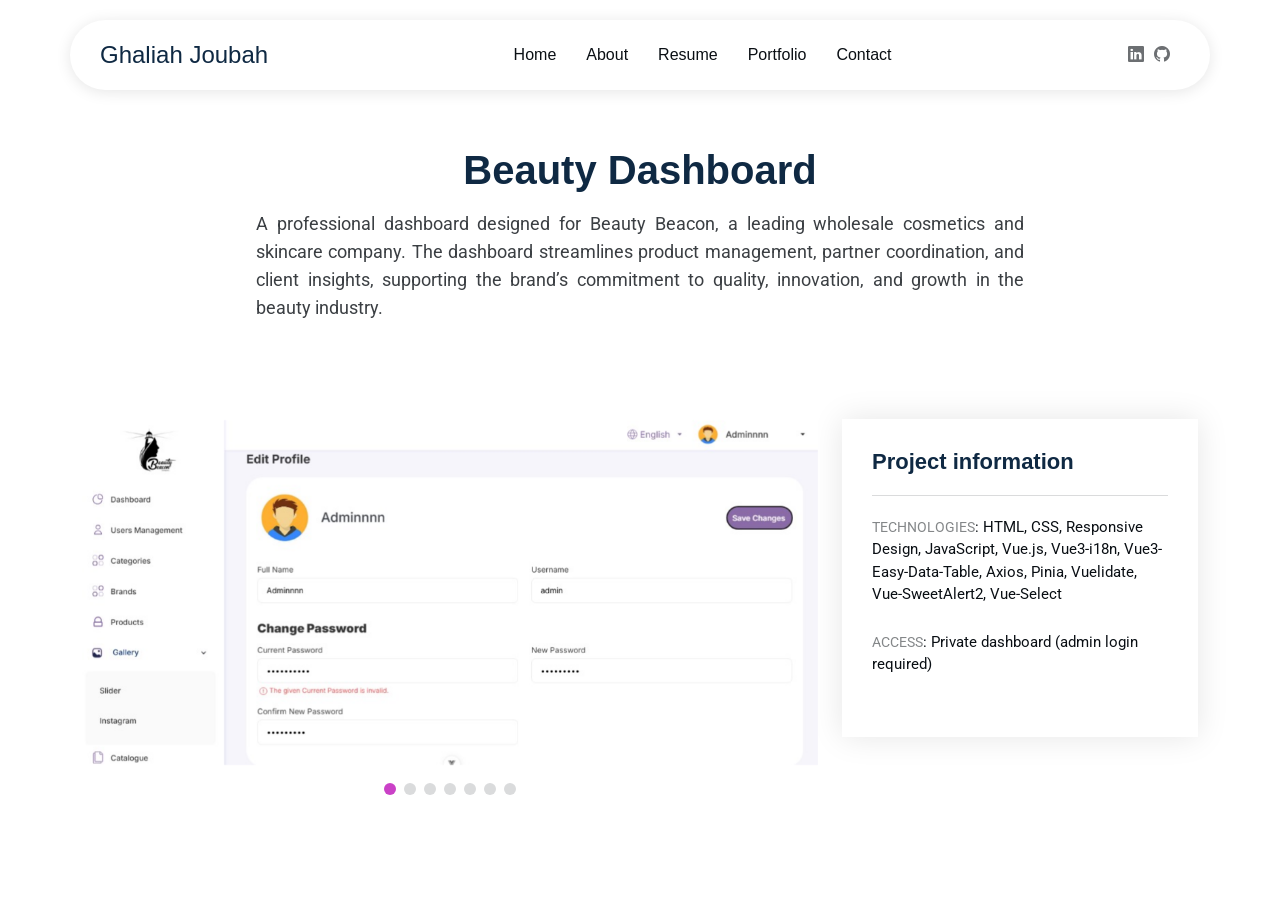
==== commit 6ae3498a: "Add Edimax Dashboard And Fix In All Dashboards(add responsive design in technologies)" ====
--- a/beauty-details.html
+++ b/beauty-details.html
@@ -1,138 +1,179 @@
-
 <!DOCTYPE html>
 <html lang="en">
-<head>
-  <meta charset="utf-8">
-  <meta content="width=device-width, initial-scale=1.0" name="viewport">
-  <title>Portfolio Details</title>
-  <meta name="description" content="">
-  <meta name="keywords" content="">
-  <!-- Fonts -->
-  <link href="https://fonts.googleapis.com" rel="preconnect">
-  <link href="https://fonts.gstatic.com" rel="preconnect" crossorigin>
-  <link href="https://fonts.googleapis.com/css2?family=Roboto:ital,wght@0,100;0,300;0,400;0,500;0,700;0,900;1,100;1,300;1,400;1,500;1,700;1,900&family=Quicksand:wght@300;400;500;600;700&family=Domine:wght@400;500;600;700&display=swap" rel="stylesheet">
-  <!-- Vendor CSS Files -->
-  <link href="assets/vendor/bootstrap/css/bootstrap.min.css" rel="stylesheet">
-  <link href="assets/vendor/bootstrap-icons/bootstrap-icons.css" rel="stylesheet">
-  <link href="assets/vendor/aos/aos.css" rel="stylesheet">
-  <link href="assets/vendor/swiper/swiper-bundle.min.css" rel="stylesheet">
-  <link href="assets/vendor/glightbox/css/glightbox.min.css" rel="stylesheet">
-  <!-- Main CSS File -->
-  <link href="assets/css/main.css" rel="stylesheet">
-</head>
+  <head>
+    <meta charset="utf-8" />
+    <meta content="width=device-width, initial-scale=1.0" name="viewport" />
+    <title>Portfolio Details</title>
+    <meta name="description" content="" />
+    <meta name="keywords" content="" />
+    <!-- Fonts -->
+    <link href="https://fonts.googleapis.com" rel="preconnect" />
+    <link href="https://fonts.gstatic.com" rel="preconnect" crossorigin />
+    <link
+      href="https://fonts.googleapis.com/css2?family=Roboto:ital,wght@0,100;0,300;0,400;0,500;0,700;0,900;1,100;1,300;1,400;1,500;1,700;1,900&family=Quicksand:wght@300;400;500;600;700&family=Domine:wght@400;500;600;700&display=swap"
+      rel="stylesheet"
+    />
+    <!-- Vendor CSS Files -->
+    <link
+      href="assets/vendor/bootstrap/css/bootstrap.min.css"
+      rel="stylesheet"
+    />
+    <link
+      href="assets/vendor/bootstrap-icons/bootstrap-icons.css"
+      rel="stylesheet"
+    />
+    <link href="assets/vendor/aos/aos.css" rel="stylesheet" />
+    <link href="assets/vendor/swiper/swiper-bundle.min.css" rel="stylesheet" />
+    <link
+      href="assets/vendor/glightbox/css/glightbox.min.css"
+      rel="stylesheet"
+    />
+    <!-- Main CSS File -->
+    <link href="assets/css/main.css" rel="stylesheet" />
+  </head>
 
-<body class="portfolio-details-page">
+  <body class="portfolio-details-page">
     <header id="header" class="header d-flex align-items-center sticky-top">
-        <div class="header-container container-fluid container-xl position-relative d-flex align-items-center justify-content-between">
-            <a href="index.html" class="logo d-flex align-items-center me-auto me-xl-0">
-                <h1 class="sitename">Ghaliah Joubah</h1>
-            </a>
-            <nav id="navmenu" class="navmenu">
+      <div
+        class="header-container container-fluid container-xl position-relative d-flex align-items-center justify-content-between"
+      >
+        <a
+          href="index.html"
+          class="logo d-flex align-items-center me-auto me-xl-0"
+        >
+          <h1 class="sitename">Ghaliah Joubah</h1>
+        </a>
+        <nav id="navmenu" class="navmenu">
+          <ul>
+            <li><a href="index.html#hero">Home</a></li>
+            <li><a href="index.html#about">About</a></li>
+            <li><a href="index.html#resume">Resume</a></li>
+            <li><a href="index.html#portfolio">Portfolio</a></li>
+            <li><a href="index.html#contact">Contact</a></li>
+          </ul>
+          <i class="mobile-nav-toggle d-xl-none bi bi-list"></i>
+        </nav>
+        <div class="header-social-links">
+          <a
+            href="https://linkedin.com/in/ghaliah-joubah-bb828525b"
+            target="_blank"
+            class="linkedin"
+            ><i class="bi bi-linkedin"></i
+          ></a>
+          <a href="https://github.com/ghaliah-joubah" target="_blank"
+            ><i class="bi bi-github"></i
+          ></a>
+        </div>
+      </div>
+    </header>
+
+    <main class="main">
+      <!-- Page Title -->
+      <div class="page-title">
+        <div class="title-wrapper">
+          <h1>Beauty Dashboard</h1>
+          <p>
+            A professional dashboard designed for Beauty Beacon, a leading
+            wholesale cosmetics and skincare company. The dashboard streamlines
+            product management, partner coordination, and client insights,
+            supporting the brand’s commitment to quality, innovation, and growth
+            in the beauty industry.
+          </p>
+        </div>
+      </div>
+      <!-- Portfolio Details Section -->
+      <section id="beauty-details" class="portfolio-details section">
+        <div class="container" data-aos="fade-up" data-aos-delay="100">
+          <div class="row gy-4">
+            <div class="col-lg-8">
+              <div class="portfolio-details-slider swiper init-swiper">
+                <script type="application/json" class="swiper-config">
+                  {
+                    "loop": true,
+                    "speed": 600,
+                    "autoplay": {
+                      "delay": 5000
+                    },
+                    "slidesPerView": "auto",
+                    "pagination": {
+                      "el": ".swiper-pagination",
+                      "type": "bullets",
+                      "clickable": true
+                    }
+                  }
+                </script>
+                <div class="swiper-wrapper align-items-center">
+                  <div class="swiper-slide">
+                    <img src="assets/img/portfolio/beauty1.jpg" alt="" />
+                  </div>
+                  <div class="swiper-slide">
+                    <img src="assets/img/portfolio/beauty2.jpg" alt="" />
+                  </div>
+                  <div class="swiper-slide">
+                    <img src="assets/img/portfolio/beauty3.jpg" alt="" />
+                  </div>
+                  <div class="swiper-slide">
+                    <img src="assets/img/portfolio/beauty4.jpg" alt="" />
+                  </div>
+                  <div class="swiper-slide">
+                    <img src="assets/img/portfolio/beauty5.jpg" alt="" />
+                  </div>
+                  <div class="swiper-slide">
+                    <img src="assets/img/portfolio/beauty6.jpg" alt="" />
+                  </div>
+                  <div class="swiper-slide">
+                    <img src="assets/img/portfolio/beauty7.jpg" alt="" />
+                  </div>
+                </div>
+                <div class="swiper-pagination"></div>
+              </div>
+            </div>
+            <div class="col-lg-4">
+              <div
+                class="portfolio-info"
+                data-aos="fade-up"
+                data-aos-delay="200"
+              >
+                <h3>Project information</h3>
                 <ul>
-                    <li><a href="index.html#hero">Home</a></li>
-                    <li><a href="index.html#about">About</a></li>
-                    <li><a href="index.html#resume">Resume</a></li>
-                    <li><a href="index.html#portfolio">Portfolio</a></li>
-                    <li><a href="index.html#contact">Contact</a></li>
+                  <li>
+                    <strong>Technologies</strong>: HTML, CSS, Responsive Design,
+                    JavaScript, Vue.js, Vue3-i18n, Vue3-Easy-Data-Table, Axios,
+                    Pinia, Vuelidate, Vue-SweetAlert2, Vue-Select
+                  </li>
+                  <li>
+                    <strong>Access</strong>: Private dashboard (admin login
+                    required)
+                  </li>
                 </ul>
-                <i class="mobile-nav-toggle d-xl-none bi bi-list"></i>
-            </nav>
-            <div class="header-social-links">
-                <a href="https://linkedin.com/in/ghaliah-joubah-bb828525b" target="_blank" class="linkedin"><i class="bi bi-linkedin"></i></a>
-            <a href="https://github.com/ghaliah-joubah" target="_blank"><i class="bi bi-github"></i></a>
+              </div>
             </div>
+          </div>
         </div>
-  </header>
+      </section>
+    </main>
 
-  <main class="main">
-    <!-- Page Title -->
-    <div class="page-title">
-        <div class="title-wrapper">
-            <h1>Beauty Dashboard</h1>
-            <p>A professional dashboard designed for Beauty Beacon, a leading wholesale cosmetics and skincare company. The dashboard streamlines product management, partner coordination, and client insights, supporting the brand’s commitment to quality, innovation, and growth in the beauty industry.</p>
-        </div>
-    </div>
-    <!-- Portfolio Details Section -->
-    <section id="beauty-details" class="portfolio-details section">
-        <div class="container" data-aos="fade-up" data-aos-delay="100">
-            <div class="row gy-4">
-                <div class="col-lg-8">
-                    <div class="portfolio-details-slider swiper init-swiper">
-                        <script type="application/json" class="swiper-config">
-                            {
-                                "loop": true,
-                                "speed": 600,
-                                "autoplay": {
-                                    "delay": 5000
-                                },
-                                "slidesPerView": "auto",
-                                "pagination": {
-                                    "el": ".swiper-pagination",
-                                    "type": "bullets",
-                                    "clickable": true
-                                }
-                            }
-                        </script>
-                        <div class="swiper-wrapper align-items-center">
-                            <div class="swiper-slide">
-                                <img src="assets/img/portfolio/beauty1.jpg" alt="">
-                            </div>
-                            <div class="swiper-slide">
-                                <img src="assets/img/portfolio/beauty2.jpg" alt="">
-                            </div>
-                            <div class="swiper-slide">
-                                <img src="assets/img/portfolio/beauty3.jpg" alt="">
-                            </div>
-                            <div class="swiper-slide">
-                              <img src="assets/img/portfolio/beauty4.jpg" alt="">
-                            </div>
-                            <div class="swiper-slide">
-                                <img src="assets/img/portfolio/beauty5.jpg" alt="">
-                            </div>
-                            <div class="swiper-slide">
-                                <img src="assets/img/portfolio/beauty6.jpg" alt="">
-                            </div>
-                            <div class="swiper-slide">
-                                <img src="assets/img/portfolio/beauty7.jpg" alt="">
-                            </div>
-                        </div>
-                        <div class="swiper-pagination"></div>
-                    </div>
-                </div>
-                <div class="col-lg-4">
-                    <div class="portfolio-info" data-aos="fade-up" data-aos-delay="200">
-                        <h3>Project information</h3>
-                        <ul>
-                            <li><strong>Technologies</strong>: HTML, CSS, JavaScript (Responsive Design), Vue.js, Vue3-i18n, Vue3-Easy-Data-Table, Axios, Pinia, Vuelidate, Vue-SweetAlert2, Vue-Select</li>
-                            <li><strong>Access</strong>: Private dashboard (admin login required)</li>
-                        </ul>
-                    </div>
-                </div>
-            </div>
-        </div>
-    </section>
-  </main>
+    <!-- Scroll Top -->
+    <a
+      href="#"
+      id="scroll-top"
+      class="scroll-top d-flex align-items-center justify-content-center"
+      ><i class="bi bi-arrow-up-short"></i
+    ></a>
 
-  
+    <!-- Preloader -->
+    <div id="preloader"></div>
 
-  <!-- Scroll Top -->
-  <a href="#" id="scroll-top" class="scroll-top d-flex align-items-center justify-content-center"><i class="bi bi-arrow-up-short"></i></a>
+    <!-- Vendor JS Files -->
+    <script src="assets/vendor/bootstrap/js/bootstrap.bundle.min.js"></script>
+    <script src="assets/vendor/php-email-form/validate.js"></script>
+    <script src="assets/vendor/aos/aos.js"></script>
+    <script src="assets/vendor/swiper/swiper-bundle.min.js"></script>
+    <script src="assets/vendor/glightbox/js/glightbox.min.js"></script>
+    <script src="assets/vendor/imagesloaded/imagesloaded.pkgd.min.js"></script>
+    <script src="assets/vendor/isotope-layout/isotope.pkgd.min.js"></script>
 
-  <!-- Preloader -->
-  <div id="preloader"></div>
-
-  <!-- Vendor JS Files -->
-  <script src="assets/vendor/bootstrap/js/bootstrap.bundle.min.js"></script>
-  <script src="assets/vendor/php-email-form/validate.js"></script>
-  <script src="assets/vendor/aos/aos.js"></script>
-  <script src="assets/vendor/swiper/swiper-bundle.min.js"></script>
-  <script src="assets/vendor/glightbox/js/glightbox.min.js"></script>
-  <script src="assets/vendor/imagesloaded/imagesloaded.pkgd.min.js"></script>
-  <script src="assets/vendor/isotope-layout/isotope.pkgd.min.js"></script>
-
-  <!-- Main JS File -->
-  <script src="assets/js/main.js"></script>
-
-</body>
-
-</html>+    <!-- Main JS File -->
+    <script src="assets/js/main.js"></script>
+  </body>
+</html>
--- a/assets/css/main.css
+++ b/assets/css/main.css
@@ -883,7 +883,7 @@
   background-color: var(--surface-color);
   border-radius: 1rem;
   box-shadow: 0 0 30px rgba(0, 0, 0, 0.05);
-  margin-bottom:10px;
+  /* margin-block:32px 10px; */
 }
 
 .about .personal-info .info-item {
@@ -901,6 +901,8 @@
   font-weight: 600;
   color: var(--heading-color);
   width: 100%;
+}
+.email{
   text-overflow: ellipsis;
   overflow: hidden;
   white-space: nowrap;
@@ -1269,6 +1271,12 @@
   color: color-mix(in srgb, var(--default-color), transparent 30%);
   margin: 0;
   line-height: 1.6;
+  min-height: 73px;
+  overflow: hidden;
+  text-overflow: ellipsis;
+  display: -webkit-box;
+  -webkit-line-clamp: 3;
+  -webkit-box-orient: vertical;
 }
 
 @media (max-width: 768px) {
